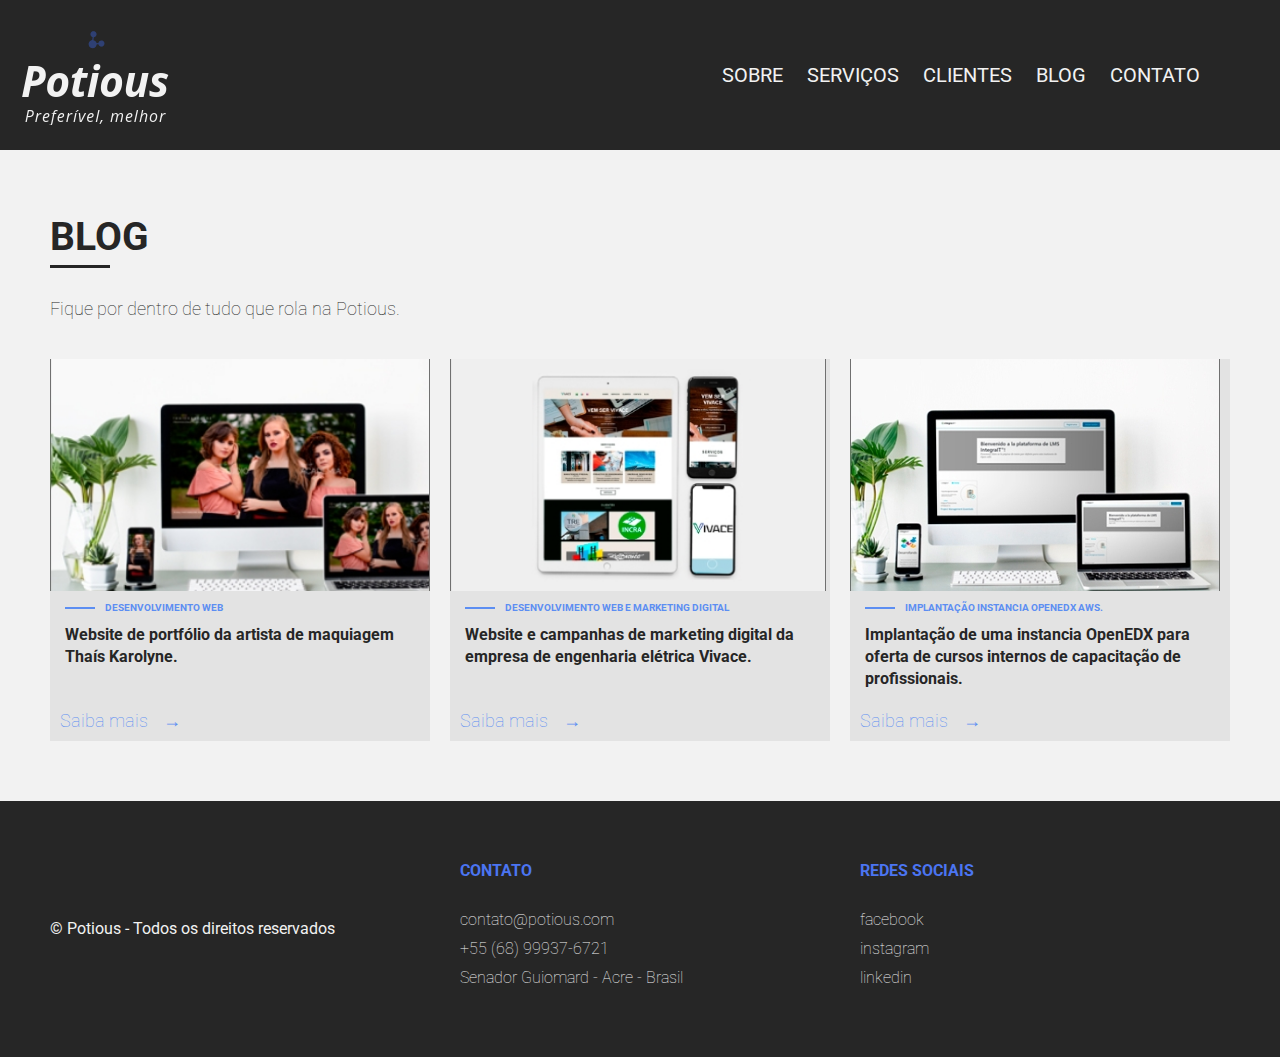
==== blog.html @ 1ce5caed "Finalizando paginas internas e seus estilos" ====
<!DOCTYPE html>
<html lang="en">

<head>
    <meta charset="UTF-8">
    <meta name="viewport" content="width=device-width, initial-scale=1.0">
    <meta http-equiv="X-UA-Compatible" content="ie=edge">
    <title>Potious</title>
    <link rel="stylesheet" href="static/css/layout.css">
    <link rel="stylesheet" href="static/css/styles.css">
    <link rel="stylesheet" href="static/css/blog.css">
    <script src="static/js/main.js"></script>

</head>

<body>
    <header class="header">
        <div class="container menu-superior grid-12">
            <a href="/index.html"><img src="static/img/Potious.png" alt="Logotipo da Potious"></a>
            <nav class="header-menu">
                <ul>
                    <li><a class="link-menu" href="#">sobre</a></li>
                    <li><a class="link-menu" href="#">serviços</a></li>
                    <li><a class="link-menu" href="#">clientes</a></li>
                    <li><a class="link-menu" href="#">blog</a></li>
                    <li><a class="link-menu" href="#">contato</a></li>
                </ul>
            </nav>
        </div>
    </header>

    <section class="container blog">
        <h1 class="titulo-preto grid-8">Blog</h1>
        <p class="subtitulo-interna grid-12">Fique por dentro de tudo que rola na Potious.</p>
        <ul class="flex">
            <li class="estudo-item grid-4">
                <img src="static/img/thais.png" alt="Thais">
                <div class="flex">
                    <span class="label">Desenvolvimento Web</span>
                    <p>Website  de portfólio da artista de maquiagem Thaís Karolyne.</p>
                    <a class="card-call" href="#">Saiba mais</a>
                </div>
            </li>
            <li class="estudo-item grid-4">
                <img src="static/img/vivace.png" alt="Vivace">
                <div class="flex">
                    <span class="label">Desenvolvimento web e Marketing Digital</span>
                    <p>Website e campanhas de marketing digital da empresa de engenharia elétrica Vivace.</p>
                    <a class="card-call" href="#">Saiba mais</a>
                </div>
            </li>
            <li class="estudo-item grid-4">
                <img src="static/img/integrait.png" alt="IntegraIT">
                <div class="flex">
                    <span class="label">Implantação instancia OpenEDX AWS.</span>
                    <p>Implantação de uma instancia OpenEDX para oferta de cursos internos de capacitação de profissionais.</p>
                    <a class="card-call" href="#">Saiba mais</a>
                </div>
            </li>
        </ul>
    </section>

    <footer class="footer">
        <div class="container">

            <p class="grid-4">© Potious - Todos os direitos reservados</p>
            <nav class="contato-footer grid-4">
                <h2 class="footer-titulo">Contato</h2>
                <ul>
                    <li><a class="link-menu" href="mailto:contato@potious.com">contato@potious.com</a></li>
                    <li><a class="link-menu" href="#">+55 (68) 99937-6721</a></li>
                    <li><a class="link-menu" href="#">Senador Guiomard - Acre - Brasil</a></li>
                </ul>
            </nav>

            <nav class="redes grid-4">
                <h2 class="footer-titulo">Redes sociais</h2>
                <ul>
                    <li><a class="link-menu" href="facebook.com">facebook</a></li>
                    <li><a class="link-menu" href="instagram.com">instagram</a></li>
                    <li><a class="link-menu" href="linkedin.com">linkedin</a></li>
                </ul>
            </nav>
        </div>
    </footer>
</body>

</html>
---- static/css/layout.css ----
.container {
  max-width: 1200px;
  margin: 0 auto;
  padding: 0px;
  position: relative;
}

.grid-1, .grid-2, .grid-3, .grid-4, .grid-5, .grid-6, .grid-7, .grid-8, .grid-9, .grid-10, .grid-11, .grid-12 {
  min-height: 1px;
  margin-left: 10px;
  margin-right: 10px;
}

.grid-12 {
  width: calc(100% - 20px);
}

.grid-11 {
  width: calc(91.66% - 20px);
}

.grid-10 {
  width: calc(83.33% - 20px);
}

.grid-9 {
  width: calc(75% - 20px);
}

.grid-8 {
  width: calc(66.66% - 20px);
}

.grid-7 {
  width: calc(58.33% - 20px);
}

.grid-6 {
  width: calc(50% - 20px);
}

.grid-5 {
  width: calc(41.66% - 20px);
}

.grid-4 {
  width: calc(33.33% - 20px);
}

.grid-3 {
  width: calc(25% - 20px);
}

.grid-2 {
  width: calc(16.66% - 20px);
}

.grid-1 {
  width: calc(8.33% - 20px);
}

/*# sourceMappingURL=layout.css.map */
---- static/css/styles.css ----
@charset "UTF-8";
@import url("https://fonts.googleapis.com/css?family=Roboto:300,400,700&display=swap");
.subtitulo-interna, .card-call, .texto-call {
  font-size: 1.125rem;
  font-weight: lighter;
}

.footer .link-menu {
  font-size: 1rem;
  font-weight: lighter;
}

.contato .info p {
  font-size: 1.563rem;
  font-weight: normal;
}

.menu-superior .header-menu li a {
  font-size: 1.25rem;
  font-weight: normal;
}

.contato .contato-form .area, .contato .contato-form .input, .texto-branco, .texto-preto {
  font-size: 1.125rem;
  font-weight: normal;
}

.typewriter h1 {
  font-size: 3.052rem;
  font-weight: bold;
}

.titulo-branco-centralizado, .titulo-branco, .titulo-preto {
  font-size: 2.441rem;
  font-weight: bold;
}

.contato .info span, .contato h2 {
  font-size: 1.953rem;
  font-weight: bold;
}

.btn-preto, .btn-branco {
  font-size: 1.25rem;
  font-weight: bold;
}

.estudo-item div p, .footer .footer-titulo {
  font-size: 1rem;
  font-weight: bold;
}

.label {
  font-size: 0.64rem;
  font-weight: bold;
}

body,
p,
h1,
h2,
h3,
ul,
li {
  margin: 0px;
  padding: 0px;
  color: #f2f2f2;
}

a {
  text-decoration: none;
}

li {
  list-style: none;
}

* {
  box-sizing: border-box;
  font-family: "Roboto", Arial, Helvetica, sans-serif;
  -webkit-font-smoothing: antialiased;
  -moz-osx-font-smoothing: grayscale;
}

img {
  display: block;
  max-width: 100%;
  overflow: hidden;
}

textarea {
  resize: none;
}

input:focus,
textarea:focus {
  outline: none;
}

body {
  background: #f2f2f2;
}

*,
*:before,
*:after {
  -webkit-box-sizing: border-box;
  -moz-box-sizing: border-box;
  box-sizing: border-box;
}

.flex {
  display: flex;
  flex-wrap: wrap;
}

.bg-preto {
  background: #262626;
}

.bg-branco {
  background: #f2f2f2 !important;
}

.typewriter {
  padding: 60px 0;
  background: #262626;
}
.typewriter h1::after {
  content: "|";
  margin-left: 2px;
  opacity: 1;
  animation: blink 0.7s infinite;
}

.titulo-branco-centralizado, .titulo-branco, .titulo-preto {
  text-transform: uppercase;
  line-height: 1.4;
  margin-bottom: 40px;
}

.titulo-branco-centralizado::after, .titulo-branco::after, .titulo-preto::after {
  content: "";
  display: block;
  width: 60px;
  height: 3px;
}

.titulo-preto {
  color: #262626;
}

.titulo-preto::after {
  background: #262626;
}

.titulo-branco {
  color: #f2f2f2;
}

.titulo-branco::after {
  background: #f2f2f2;
}

.titulo-branco-centralizado {
  color: #f2f2f2;
  text-align: center;
}

.titulo-branco-centralizado::after {
  background: #f2f2f2;
  margin: 0 auto;
  margin-top: 10px;
}

.texto-branco, .texto-preto {
  line-height: 1.4;
}

.texto-preto {
  color: #262626;
}

.texto-branco {
  color: #f2f2f2;
}

.texto-call {
  text-align: center;
}

.label {
  display: block;
  text-transform: uppercase;
  color: #5c8ef2;
  padding: 10px 0;
}

.label::before {
  content: "";
  display: inline-block;
  width: 30px;
  height: 2px;
  margin-right: 10px;
  margin-left: 15px;
  background: #5c8ef2;
  margin-bottom: 2px;
}

.card-call {
  position: relative;
  padding: 10px;
  color: #5c8ef2;
}

.card-call::after {
  content: "→";
  position: absolute;
  padding-left: 15px;
  animation: seta 0.5s ease-in 0s infinite alternate;
}

.card-call:hover {
  color: #2f4073;
}

.subtitulo-interna {
  color: #262626;
}

.btn-preto, .btn-branco {
  text-transform: uppercase;
  display: block;
  background: none;
  padding: 10px 20px;
  cursor: pointer;
}

.btn-preto:hover, .btn-branco:hover, .card-call:hover {
  -webkit-transition: all 0.35s cubic-bezier(0.4, 0, 0.2, 1);
  transition: all 0.35s cubic-bezier(0.4, 0, 0.2, 1);
  transition-property: all;
  transition-duration: 0.35s;
  transition-timing-function: cubic-bezier(0.4, 0, 0.2, 1);
  transition-delay: 0s;
}

*:hover {
  -webkit-transition: all 0.35s cubic-bezier(0.4, 0, 0.2, 1);
  transition: all 0.35s cubic-bezier(0.4, 0, 0.2, 1);
  transition-property: all;
  transition-duration: 0.35s;
  transition-timing-function: cubic-bezier(0.4, 0, 0.2, 1);
  transition-delay: 0s;
}

.btn-branco {
  border: 3px solid #f2f2f2;
  color: #f2f2f2;
}

.btn-branco:hover {
  background: #f2f2f2;
  color: #262626;
}

.btn-preto {
  border: 3px solid #262626;
  color: #262626;
}

.btn-preto:hover {
  background: #262626;
  color: #f2f2f2;
}

.header {
  background: #262626;
  display: flex;
}

.link-menu {
  color: #f2f2f2;
  padding: 10px;
}

.link-menu:hover {
  color: #5c8ef2;
  -webkit-transition: all 0.35s cubic-bezier(0.4, 0, 0.2, 1);
  transition: all 0.35s cubic-bezier(0.4, 0, 0.2, 1);
  transition-property: all;
  transition-duration: 0.35s;
  transition-timing-function: cubic-bezier(0.4, 0, 0.2, 1);
  transition-delay: 0s;
}

.menu-superior {
  display: flex;
  padding: 25px 0;
  align-items: center;
  justify-content: space-between;
}
.menu-superior .header-menu li {
  display: inline-block;
}
.menu-superior .header-menu li a {
  text-transform: uppercase;
}

.footer {
  background: #262626;
}
.footer div {
  display: flex;
  align-items: center;
}
.footer nav {
  padding-bottom: 60px;
}
.footer .footer-titulo {
  text-transform: uppercase;
  color: #4b75f2;
  margin-top: 60px;
  margin-bottom: 30px;
  margin-left: 10px;
}
.footer .redes li,
.footer .contato-footer li {
  display: block;
  margin-bottom: 10px;
}
@keyframes seta {
  from {
    transform: translate3d(3px, 0, 0);
  }
}
.estudo-item {
  background: #e3e3e3;
}
.estudo-item div {
  height: 150px;
  flex-direction: column;
}
.estudo-item div p {
  color: #262626;
  margin-left: 15px;
  line-height: 1.4;
  flex-grow: 1;
}

.estudo-item:hover {
  cursor: pointer;
  box-shadow: 0 10px 20px rgba(0, 0, 0, 0.19), 0 6px 6px rgba(0, 0, 0, 0.23);
}

.contato {
  background: #262626;
  padding: 60px 0;
}
.contato h2 {
  line-height: 1.3;
}
.contato .info p {
  line-height: 1;
  margin-bottom: 5px;
}
.contato .info span {
  display: block;
  margin-bottom: 60px;
}
.contato .contato-form {
  margin-top: 30px;
}
.contato .contato-form .input {
  width: calc(50% - 10px);
  border: 3px solid #f2f2f2;
  background: transparent;
  padding: 10px;
  color: #f2f2f2;
}
.contato .contato-form input[type=text] {
  margin-right: 16px;
}
.contato .contato-form .area {
  display: block;
  width: 100%;
  height: 200px;
  margin-top: 20px;
  border: 3px solid #f2f2f2;
  background: transparent;
  padding: 10px;
  color: #f2f2f2;
}
.contato .contato-form .btn-branco {
  margin-top: 20px;
  float: right;
}

/*# sourceMappingURL=styles.css.map */
---- static/css/blog.css ----
.blog {
  padding: 60px 0;
}
.blog .titulo-preto {
  margin-bottom: 30px;
}
.blog .subtitulo-interna {
  margin-bottom: 40px;
}

/*# sourceMappingURL=blog.css.map */
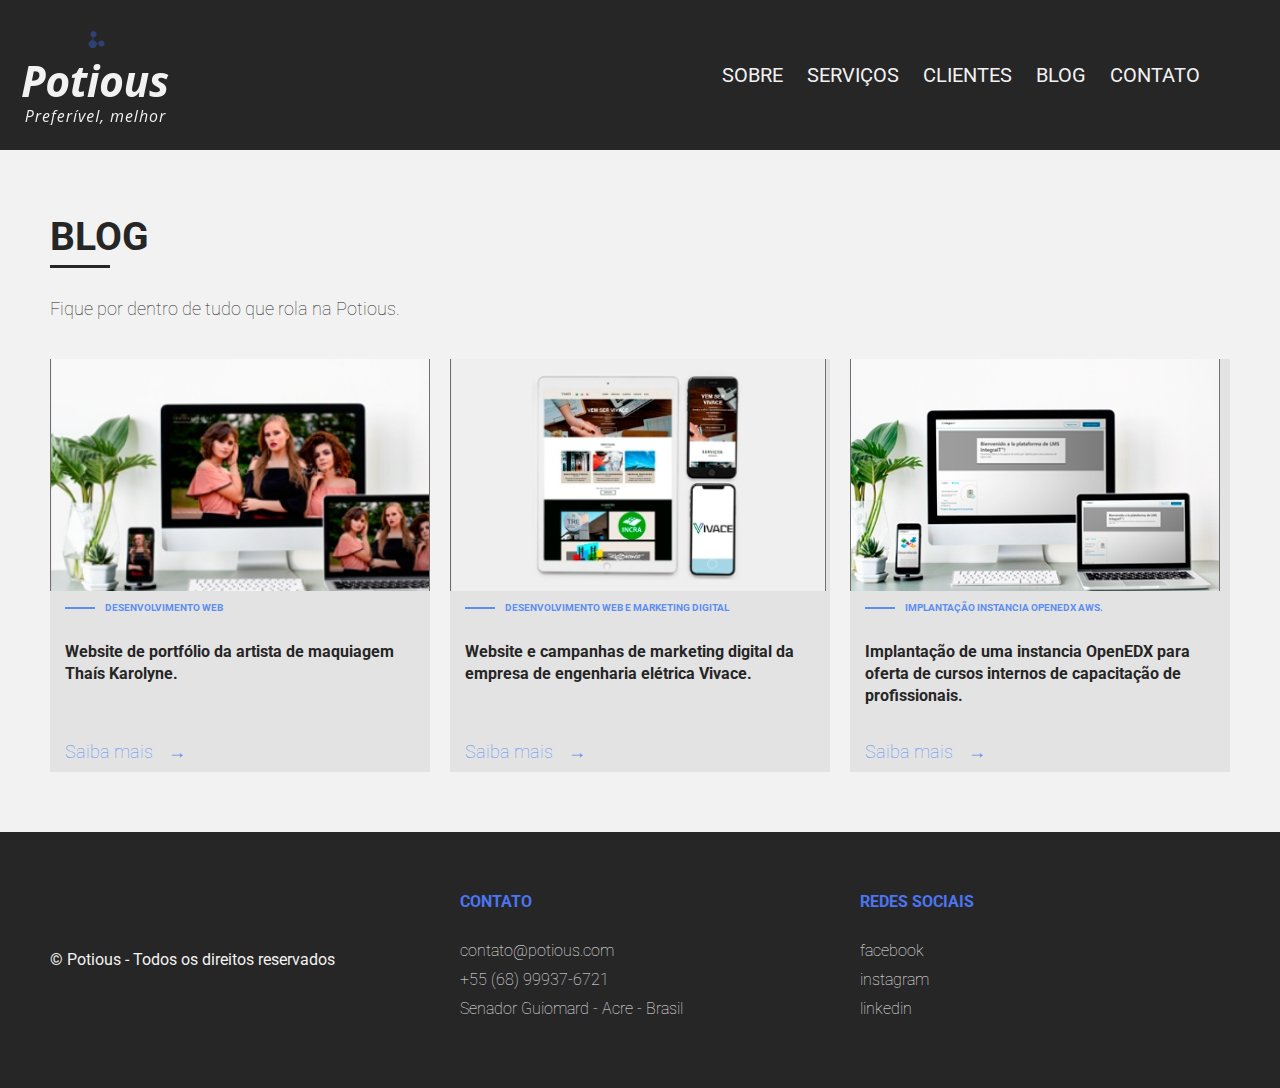
==== commit 7dc5489c: "Finalizando estilo para dispositivos largos" ====
--- a/blog.html
+++ b/blog.html
@@ -35,7 +35,7 @@
         <ul class="flex">
             <li class="estudo-item grid-4">
                 <img src="static/img/thais.png" alt="Thais">
-                <div class="flex">
+                <div class="flex estudo-info">
                     <span class="label">Desenvolvimento Web</span>
                     <p>Website  de portfólio da artista de maquiagem Thaís Karolyne.</p>
                     <a class="card-call" href="#">Saiba mais</a>
@@ -43,7 +43,7 @@
             </li>
             <li class="estudo-item grid-4">
                 <img src="static/img/vivace.png" alt="Vivace">
-                <div class="flex">
+                <div class="flex estudo-info">
                     <span class="label">Desenvolvimento web e Marketing Digital</span>
                     <p>Website e campanhas de marketing digital da empresa de engenharia elétrica Vivace.</p>
                     <a class="card-call" href="#">Saiba mais</a>
@@ -51,7 +51,7 @@
             </li>
             <li class="estudo-item grid-4">
                 <img src="static/img/integrait.png" alt="IntegraIT">
-                <div class="flex">
+                <div class="flex estudo-info">
                     <span class="label">Implantação instancia OpenEDX AWS.</span>
                     <p>Implantação de uma instancia OpenEDX para oferta de cursos internos de capacitação de profissionais.</p>
                     <a class="card-call" href="#">Saiba mais</a>
--- a/static/css/styles.css
+++ b/static/css/styles.css
@@ -40,12 +40,12 @@
   font-weight: bold;
 }
 
-.btn-preto, .btn-branco {
+.btn-preto, .btn-azul, .btn-branco {
   font-size: 1.25rem;
   font-weight: bold;
 }
 
-.estudo-item div p, .footer .footer-titulo {
+.estudo-info p, .footer .footer-titulo {
   font-size: 1rem;
   font-weight: bold;
 }
@@ -228,7 +228,7 @@
   color: #262626;
 }
 
-.btn-preto, .btn-branco {
+.btn-preto, .btn-azul, .btn-branco {
   text-transform: uppercase;
   display: block;
   background: none;
@@ -236,7 +236,7 @@
   cursor: pointer;
 }
 
-.btn-preto:hover, .btn-branco:hover, .card-call:hover {
+.btn-preto:hover, .btn-azul:hover, .btn-branco:hover, .card-call:hover {
   -webkit-transition: all 0.35s cubic-bezier(0.4, 0, 0.2, 1);
   transition: all 0.35s cubic-bezier(0.4, 0, 0.2, 1);
   transition-property: all;
@@ -262,6 +262,16 @@
 .btn-branco:hover {
   background: #f2f2f2;
   color: #262626;
+}
+
+.btn-azul {
+  border: 3px solid #2f4073;
+  color: #2f4073;
+}
+
+.btn-azul:hover {
+  background: #2f4073;
+  color: #f2f2f2;
 }
 
 .btn-preto {
@@ -334,18 +344,32 @@
     transform: translate3d(3px, 0, 0);
   }
 }
+@keyframes blink {
+  50% {
+    opacity: 0;
+  }
+}
 .estudo-item {
   background: #e3e3e3;
 }
-.estudo-item div {
-  height: 150px;
-  flex-direction: column;
-}
-.estudo-item div p {
-  color: #262626;
+
+.estudo-info {
+  display: flex;
+}
+.estudo-info span {
+  height: 40px;
+  margin-bottom: 10px;
+}
+.estudo-info p {
+  color: #262626;
+  flex-grow: 1;
+  line-height: 1.4;
   margin-left: 15px;
-  line-height: 1.4;
-  flex-grow: 1;
+  margin-bottom: 30px;
+  height: 60px;
+}
+.estudo-info a {
+  margin-left: 5px;
 }
 
 .estudo-item:hover {
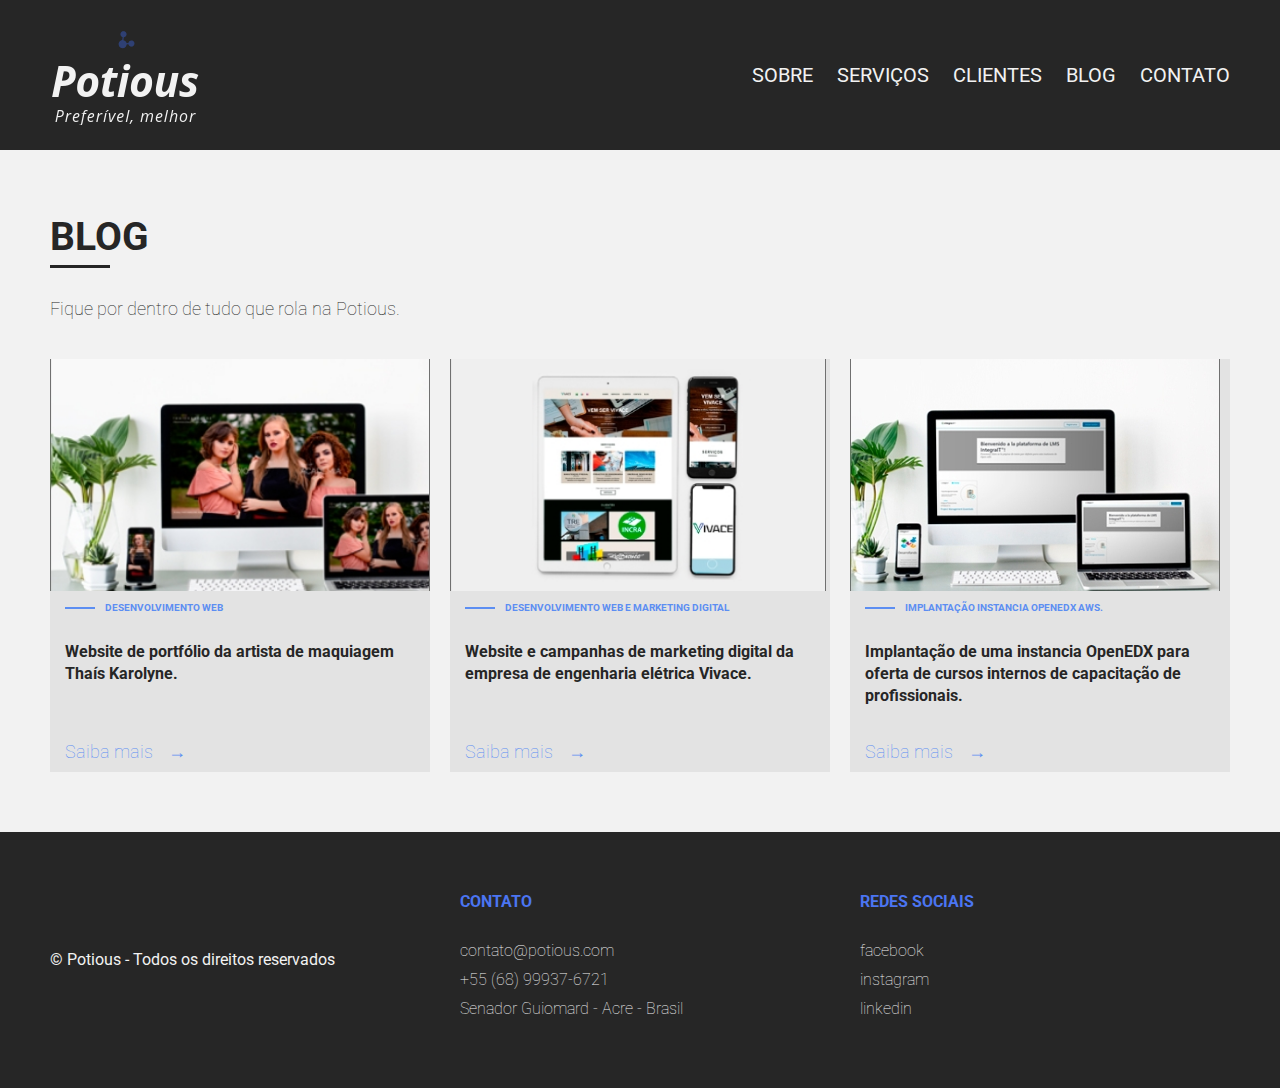
==== commit e2affba7: "Adicionando responsividade mobile" ====
--- a/blog.html
+++ b/blog.html
@@ -9,6 +9,8 @@
     <link rel="stylesheet" href="static/css/layout.css">
     <link rel="stylesheet" href="static/css/styles.css">
     <link rel="stylesheet" href="static/css/blog.css">
+    <link rel="stylesheet" href="static/css/responsivo.css">
+
     <script src="static/js/main.js"></script>
 
 </head>
--- a/static/css/layout.css
+++ b/static/css/layout.css
@@ -59,4 +59,26 @@
   width: calc(8.33% - 20px);
 }
 
+@media only screen and (max-width: 767px) {
+  .grid-1,
+.grid-2,
+.grid-3,
+.grid-4,
+.grid-5,
+.grid-6,
+.grid-7,
+.grid-8,
+.grid-9,
+.grid-10,
+.grid-11,
+.grid-12,
+.grid-13,
+.grid-14,
+.grid-15,
+.grid-16 {
+    width: 100%;
+    margin: 0;
+  }
+}
+
 /*# sourceMappingURL=layout.css.map */
--- a/static/css/styles.css
+++ b/static/css/styles.css
@@ -307,6 +307,7 @@
 .menu-superior {
   display: flex;
   padding: 25px 0;
+  margin: 0 auto;
   align-items: center;
   justify-content: space-between;
 }
--- a/static/css/responsivo.css
+++ b/static/css/responsivo.css
@@ -0,0 +1,101 @@
+@media only screen and (min-width: 768px) and (max-width: 959px) {
+  body {
+    background: blue;
+  }
+}
+@media only screen and (max-width: 767px) {
+  .container {
+    max-width: 400px;
+  }
+
+  .estudo-item {
+    margin-bottom: 40px;
+  }
+  .estudo-item span,
+.estudo-item p {
+    margin-bottom: 0;
+  }
+
+  .card-servico {
+    margin-bottom: 40px;
+  }
+
+  .card-tecnologia {
+    margin-bottom: 40px;
+    border: none;
+  }
+  .card-tecnologia ul {
+    width: 100%;
+    margin-left: 25px;
+  }
+  .card-tecnologia .card-chamada-servico {
+    width: 100%;
+  }
+  .card-tecnologia .card-chamada-servico h3 {
+    margin-top: 15px;
+    margin-bottom: 45px;
+  }
+
+  .card-contato p {
+    margin-bottom: 40px;
+  }
+
+  .opiniao cite {
+    width: 100%;
+    font-size: 1.563rem;
+  }
+
+  .chamada {
+    padding: 30px 20px;
+  }
+
+  .contato .contato-form .area {
+    height: 150px;
+  }
+
+  .footer div {
+    flex-wrap: wrap;
+    flex-direction: column-reverse;
+  }
+  .footer nav {
+    padding-bottom: 30px;
+  }
+  .footer p {
+    margin-bottom: 20px;
+  }
+  .footer .footer-titulo {
+    margin-top: 20px;
+    margin-bottom: 20px;
+  }
+
+  .sobre-interna {
+    grid-template-columns: 1fr;
+  }
+  .sobre-interna img {
+    display: none;
+  }
+  .sobre-interna .sobre-descricao {
+    max-width: 400px;
+    margin: 0 auto;
+  }
+
+  .beneficios .beneficio {
+    display: flex;
+    flex-direction: column-reverse;
+    flex-wrap: wrap;
+  }
+  .beneficios .beneficio:nth-child(odd) div {
+    margin-left: 0;
+  }
+
+  .contato .contato-form .input {
+    width: 100%;
+    margin-bottom: 15px;
+  }
+
+  .contato .contato-form .area {
+    margin-top: 0px;
+  }
+}
+
+/*# sourceMappingURL=responsivo.css.map */
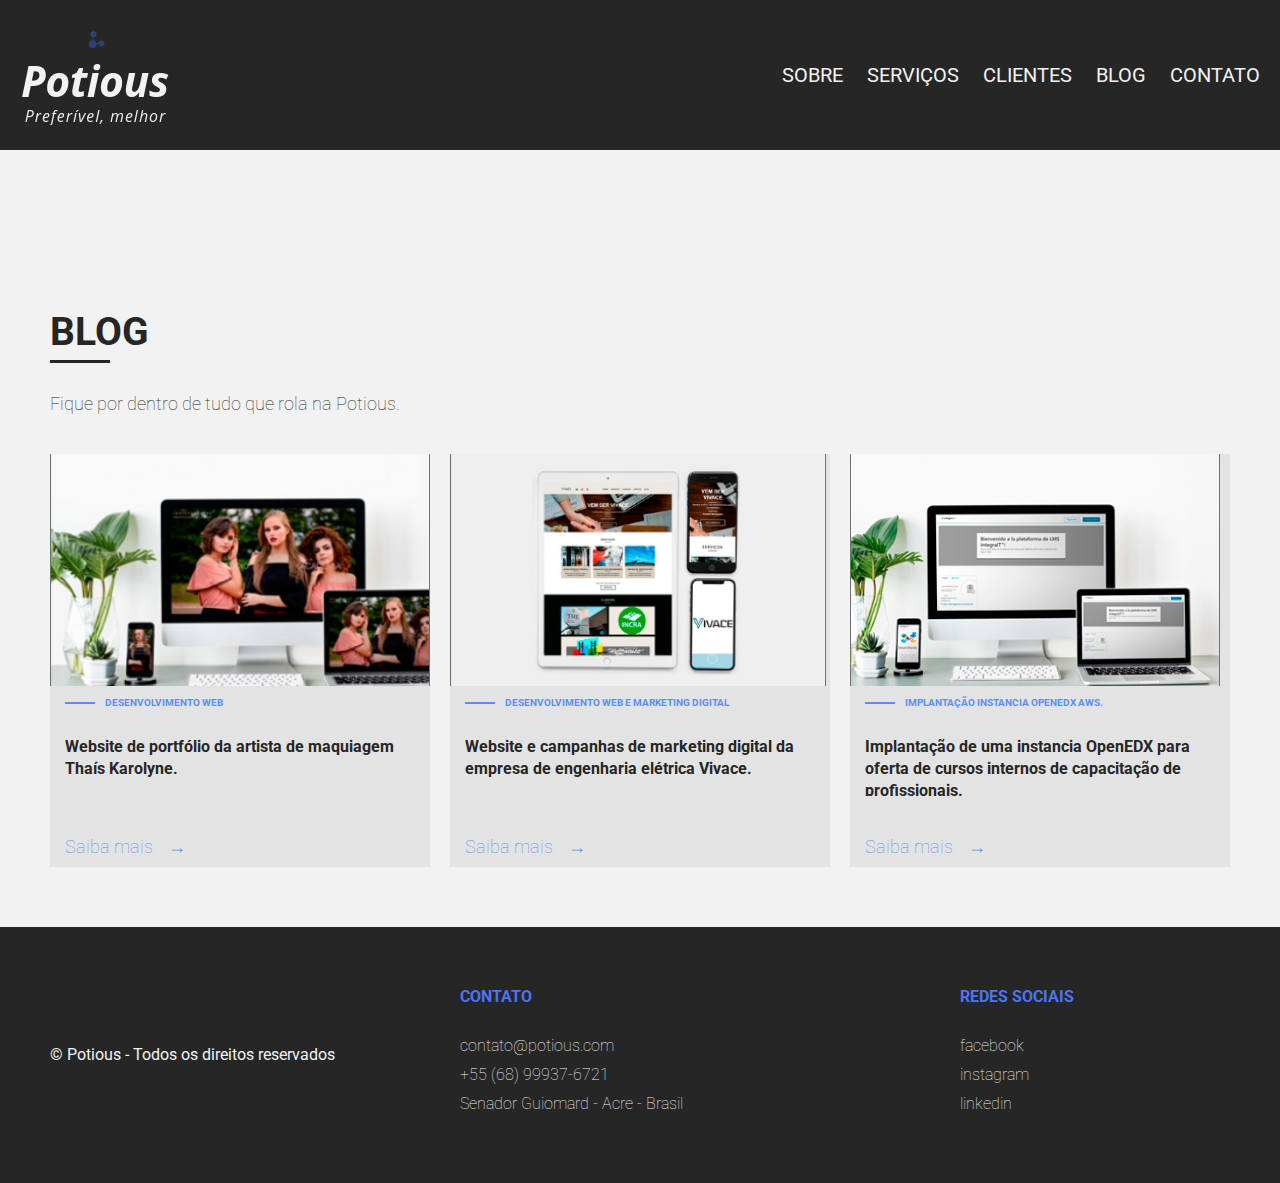
==== commit e208e790: "Adicionando responsividade na pagina blog" ====
--- a/blog.html
+++ b/blog.html
@@ -9,6 +9,7 @@
     <link rel="stylesheet" href="static/css/layout.css">
     <link rel="stylesheet" href="static/css/styles.css">
     <link rel="stylesheet" href="static/css/blog.css">
+    <link rel="stylesheet" href="static/css/menu.css">
     <link rel="stylesheet" href="static/css/responsivo.css">
 
     <script src="static/js/main.js"></script>
@@ -16,20 +17,37 @@
 </head>
 
 <body>
+
     <header class="header">
-        <div class="container menu-superior grid-12">
+        <div class="menu-superior grid-12">
+            <div class="menu-wrapper">
+                <div class="hamburger-menu"></div>
+            </div>
             <a href="/index.html"><img src="static/img/Potious.png" alt="Logotipo da Potious"></a>
+
             <nav class="header-menu">
-                <ul>
-                    <li><a class="link-menu" href="#">sobre</a></li>
-                    <li><a class="link-menu" href="#">serviços</a></li>
-                    <li><a class="link-menu" href="#">clientes</a></li>
-                    <li><a class="link-menu" href="#">blog</a></li>
-                    <li><a class="link-menu" href="#">contato</a></li>
+                <ul class="">
+                    <li><a class="link-menu" href="sobre.html">sobre</a></li>
+                    <li><a class="link-menu" href="servicos.html">serviços</a></li>
+                    <li><a class="link-menu" href="clientes.html">clientes</a></li>
+                    <li><a class="link-menu" href="blog.html">blog</a></li>
+                    <li><a class="link-menu" href="contato.html">contato</a></li>
                 </ul>
             </nav>
         </div>
     </header>
+
+    <nav class="menu-mobile">
+        <ul class="">
+            <li><a class="link-menu" href="sobre.html">sobre</a></li>
+            <li><a class="link-menu" href="servicos.html">serviços</a></li>
+            <li><a class="link-menu" href="clientes.html">clientes</a></li>
+            <li><a class="link-menu" href="blog.html">blog</a></li>
+            <li><a class="link-menu" href="contato.html">contato</a></li>
+        </ul>
+    </nav>
+
+
 
     <section class="container blog">
         <h1 class="titulo-preto grid-8">Blog</h1>
@@ -39,7 +57,7 @@
                 <img src="static/img/thais.png" alt="Thais">
                 <div class="flex estudo-info">
                     <span class="label">Desenvolvimento Web</span>
-                    <p>Website  de portfólio da artista de maquiagem Thaís Karolyne.</p>
+                    <p>Website de portfólio da artista de maquiagem Thaís Karolyne.</p>
                     <a class="card-call" href="#">Saiba mais</a>
                 </div>
             </li>
@@ -55,7 +73,8 @@
                 <img src="static/img/integrait.png" alt="IntegraIT">
                 <div class="flex estudo-info">
                     <span class="label">Implantação instancia OpenEDX AWS.</span>
-                    <p>Implantação de uma instancia OpenEDX para oferta de cursos internos de capacitação de profissionais.</p>
+                    <p>Implantação de uma instancia OpenEDX para oferta de cursos internos de capacitação de
+                        profissionais.</p>
                     <a class="card-call" href="#">Saiba mais</a>
                 </div>
             </li>
@@ -66,7 +85,7 @@
         <div class="container">
 
             <p class="grid-4">© Potious - Todos os direitos reservados</p>
-            <nav class="contato-footer grid-4">
+            <nav class="contato-footer grid-5">
                 <h2 class="footer-titulo">Contato</h2>
                 <ul>
                     <li><a class="link-menu" href="mailto:contato@potious.com">contato@potious.com</a></li>
@@ -75,7 +94,7 @@
                 </ul>
             </nav>
 
-            <nav class="redes grid-4">
+            <nav class="redes grid-3">
                 <h2 class="footer-titulo">Redes sociais</h2>
                 <ul>
                     <li><a class="link-menu" href="facebook.com">facebook</a></li>
--- a/static/css/styles.css
+++ b/static/css/styles.css
@@ -368,6 +368,7 @@
   margin-left: 15px;
   margin-bottom: 30px;
   height: 60px;
+  overflow: hidden;
 }
 .estudo-info a {
   margin-left: 5px;
@@ -376,6 +377,10 @@
 .estudo-item:hover {
   cursor: pointer;
   box-shadow: 0 10px 20px rgba(0, 0, 0, 0.19), 0 6px 6px rgba(0, 0, 0, 0.23);
+}
+
+.menu-wrapper {
+  display: none;
 }
 
 .contato {
--- a/static/css/menu.css
+++ b/static/css/menu.css
@@ -0,0 +1,60 @@
+.menu-wrapper {
+  position: absolute;
+  top: 20px;
+  left: 0;
+  right: -235px;
+  bottom: 0;
+  margin: auto;
+  width: 70px;
+  height: 45px;
+  cursor: pointer;
+}
+
+.hamburger-menu,
+.hamburger-menu:after,
+.hamburger-menu:before {
+  width: 70px;
+  height: 5px;
+}
+
+.hamburger-menu {
+  position: relative;
+  transform: translateY(20px);
+  background: white;
+  transition: all 0ms 300ms;
+}
+.hamburger-menu.animate {
+  background: rgba(255, 255, 255, 0);
+}
+
+.hamburger-menu:before {
+  content: "";
+  position: absolute;
+  left: 0;
+  bottom: 20px;
+  background: white;
+  transition: bottom 300ms 300ms cubic-bezier(0.23, 1, 0.32, 1), transform 300ms cubic-bezier(0.23, 1, 0.32, 1);
+}
+
+.hamburger-menu:after {
+  content: "";
+  position: absolute;
+  left: 0;
+  top: 20px;
+  background: white;
+  transition: top 300ms 300ms cubic-bezier(0.23, 1, 0.32, 1), transform 300ms cubic-bezier(0.23, 1, 0.32, 1);
+}
+
+.hamburger-menu.animate:after {
+  top: 0;
+  transform: rotate(45deg);
+  transition: top 300ms cubic-bezier(0.23, 1, 0.32, 1), transform 300ms 300ms cubic-bezier(0.23, 1, 0.32, 1);
+}
+
+.hamburger-menu.animate:before {
+  bottom: 0;
+  transform: rotate(-45deg);
+  transition: bottom 300ms cubic-bezier(0.23, 1, 0.32, 1), transform 300ms 300ms cubic-bezier(0.23, 1, 0.32, 1);
+}
+
+/*# sourceMappingURL=menu.css.map */
--- a/static/css/responsivo.css
+++ b/static/css/responsivo.css
@@ -4,16 +4,63 @@
   }
 }
 @media only screen and (max-width: 767px) {
+  .menu-wrapper {
+    display: block;
+  }
+
+  .header {
+    position: relative;
+  }
+
+  .header-menu {
+    display: none;
+  }
+
+  .menu-mobile.active {
+    display: block;
+    opacity: 1;
+  }
+
+  .menu-mobile {
+    opacity: 0;
+    position: absolute;
+    top: 0;
+    margin-top: 150px;
+    height: calc(100vh - 150px);
+    z-index: 2;
+    background: #262626;
+    width: 100vw;
+  }
+  .menu-mobile ul {
+    max-width: 300px;
+    margin: 0 auto;
+    display: flex;
+    flex-direction: column;
+    padding: 40px 0;
+  }
+  .menu-mobile ul li {
+    color: #f2f2f2;
+    text-align: right;
+    padding-top: calc(.56818vw + 8.18182px);
+    padding-bottom: calc(.56818vw + 8.18182px);
+  }
+  .menu-mobile ul li a {
+    font-size: calc(3.18182vw + 21.81818px);
+    text-transform: capitalize;
+  }
+
   .container {
-    max-width: 400px;
+    max-width: 300px;
   }
 
   .estudo-item {
     margin-bottom: 40px;
   }
-  .estudo-item span,
-.estudo-item p {
+  .estudo-item span {
     margin-bottom: 0;
+  }
+  .estudo-item p {
+    margin-bottom: 10px;
   }
 
   .card-servico {
@@ -42,10 +89,12 @@
 
   .opiniao cite {
     width: 100%;
-    font-size: 1.563rem;
+    font-size: calc(2.69286vw + 11.14286px);
   }
 
   .chamada {
+    font-size: calc(2.69286vw + 11.14286px);
+    line-height: 1.4em;
     padding: 30px 20px;
   }
 
@@ -75,7 +124,7 @@
     display: none;
   }
   .sobre-interna .sobre-descricao {
-    max-width: 400px;
+    max-width: 300px;
     margin: 0 auto;
   }
 
@@ -88,6 +137,10 @@
     margin-left: 0;
   }
 
+  .contato {
+    margin: 0;
+  }
+
   .contato .contato-form .input {
     width: 100%;
     margin-bottom: 15px;
@@ -96,6 +149,36 @@
   .contato .contato-form .area {
     margin-top: 0px;
   }
+
+  .titulo-preto,
+.titulo-branco,
+.titulo-branco-centralizado {
+    font-size: calc(3.39286vw + 11.14286px);
+  }
+
+  .subtitulo-interna {
+    font-size: calc(.68182vw + 13.81818px) !important;
+    line-height: 1.4em;
+  }
+
+  .quebra-cliente {
+    padding: 40px 20px;
+  }
+  .quebra-cliente h3 {
+    font-size: calc(3.39286vw + 11.14286px);
+  }
+
+  .quebra-contato {
+    padding: 40px 0px;
+  }
+
+  .beneficios .lista-beneficios::after {
+    content: none;
+  }
+
+  .contato .contato-form input[type=text] {
+    margin-right: 0;
+  }
 }
 
 /*# sourceMappingURL=responsivo.css.map */
